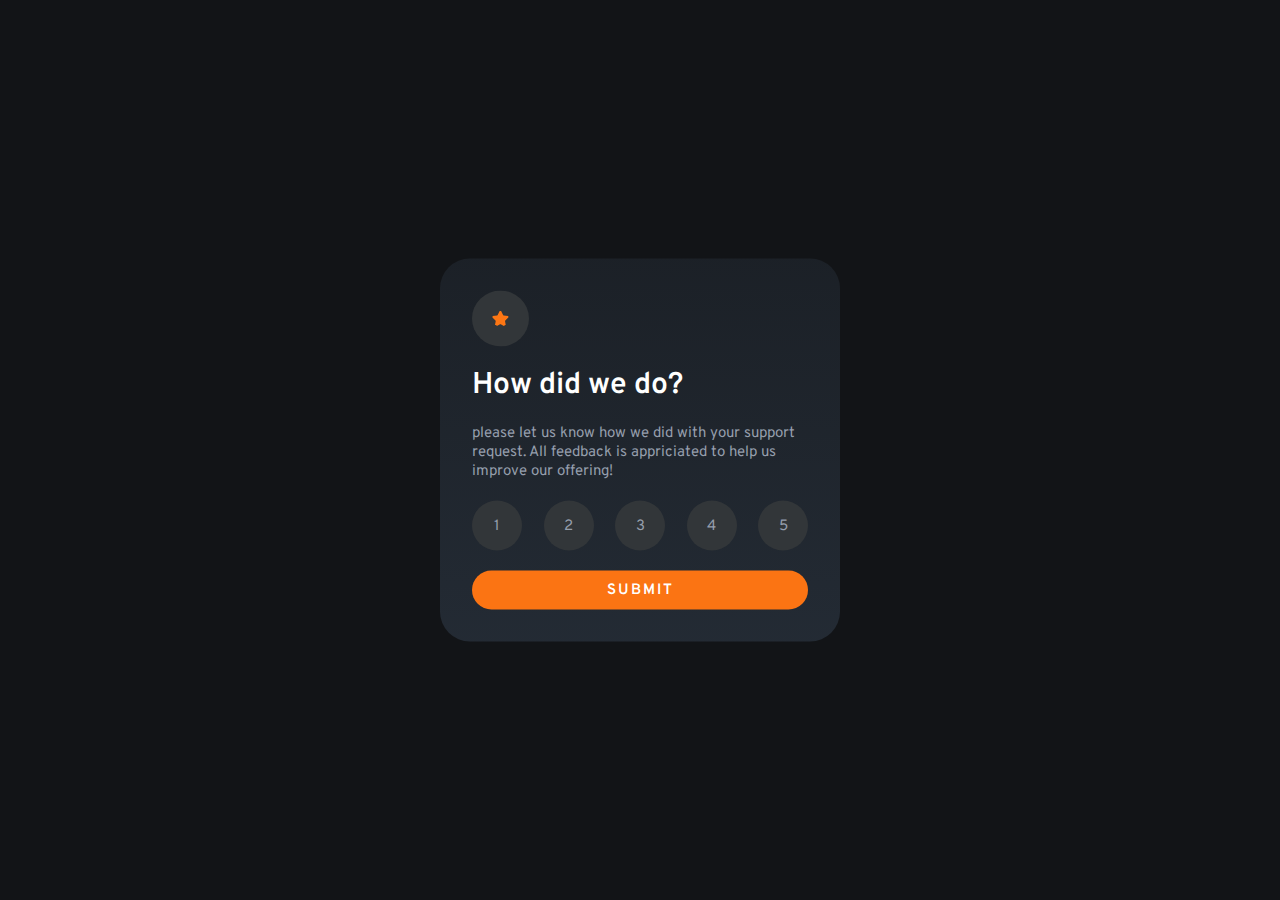
==== interactiveRatingComponent/index.html @ 20578a60 "Completed Interactive Rating Component" ====
<!DOCTYPE html>
<html lang="en">
  <head>
    <meta charset="UTF-8" />
    <meta http-equiv="X-UA-Compatible" content="IE=edge" />
    <meta name="viewport" content="width=device-width, initial-scale=1.0" />
    <link
      rel="shortcut icon"
      href="./images/favicon-32x32.png"
      type="image/x-icon"
    />
    <link
      href="https://fonts.googleapis.com/css2?family=Overpass:wght@400;700&display=swap"
      rel="stylesheet"
    />
    <link rel="stylesheet" href="./style/style.css" />
    <title>FEM | interactive rating component</title>
  </head>
  <body>
    <div class="wrapper">
      <div class="card">
        <img src="./images/icon-star.svg" alt="star icon" class="card__star" />
        <h2 class="card__heading">How did we do?</h2>
        <p class="card__paragraph">
          please let us know how we did with your support request. All feedback
          is appriciated to help us improve our offering!
        </p>
        <div class="card__rating--points">
          <p class="card__rating--number" value="1">1</p>
          <p class="card__rating--number" value="2">2</p>
          <p class="card__rating--number" value="3">3</p>
          <p class="card__rating--number" value="4">4</p>
          <p class="card__rating--number" value="5">5</p>
        </div>
        <a href="#" class="card__btn mb-zero">submit</a>
      </div>

      <!--  following code will be displayed after submiting the rating-->
      <!-- <div class="card card__grid">
        <img
          src="./images/illustration-thank-you.svg"
          alt="thank you image"
          class="card__image--thankyou block__center"
        />
        <p class="card__score">You selected 4 out of 5</p>
        <h2 class="card__heading">Thank you!</h2>
        <p class="card__paragraph text__center mb-zero">
          We appreciate you taking the time to give a rating. If you ever need
          more support,don't hesitate to get in touch!
        </p>
      </div> -->
    </div>
    <script src="./custom.js"></script>
  </body>
</html>
---- interactiveRatingComponent/style/style.css ----
:root {
  --color-primary: hsl(25, 97%, 53%);
  --color-White: hsl(0, 0%, 100%);
  --color-Light-Grey: hsl(217, 12%, 63%);
  --color-Medium-Grey: hsl(210, 7%, 21%);
  --color-Dark-Blue: hsl(213, 19%, 18%);
  --color-Very-Dark-Blue: hsl(216, 12%, 8%);
}

* {
  padding: 0;
  margin: 0;
  box-sizing: border-box;
}

html {
  font-size: 10px;
}

body {
  font-family: "Overpass", sans-serif;
  font-weight: 400;
}
.wrapper {
  height: 100vh;
  max-width: 144rem;
  background-color: var(--color-Very-Dark-Blue);
  position: relative;
}
.card {
  padding: 3.2rem;
  border-radius: 3rem;
  position: absolute;
  top: 50%;
  left: 50%;
  transform: translate(-50%, -50%);
  background-image: linear-gradient(
    to bottom,
    rgba(37, 45, 55, 0.5),
    rgba(37, 45, 55, 0.9)
  );
  width: 40rem;
}
.card > * {
  margin-bottom: 2rem;
}
.card__star {
  display: block;
  padding: 2rem;
  background-color: var(--color-Medium-Grey);
  border-radius: 50%;
}
.card__heading {
  color: var(--color-White);
  font-size: 3rem;
  font-weight: 600;
}
.card__paragraph {
  color: var(--color-Light-Grey);
  font-size: 1.5rem;
  display: block;
}
.card__rating--points {
  display: flex;
  justify-content: space-between;
  width: 100%;
}
.card__rating--number {
  display: grid;
  place-content: center;
  border-radius: 50%;
  width: 5rem;
  height: 5rem;
  border-radius: 50%;
  font-size: 1.5rem;
  background-color: var(--color-Medium-Grey);
  color: var(--color-Light-Grey);
  transition: all 0.3s;
}
.card__rating--number:hover {
  background-color: var(--color-Light-Grey);
  color: var(--color-White);
}
.active,
.active:hover,
.card__rating--number:active {
  background-color: var(--color-primary);
  color: var(--color-White);
}

.card__btn {
  display: block;
  text-decoration: none;
  color: var();
  letter-spacing: 2px;
  color: var(--color-White);
  text-align: center;
  font-size: 1.5rem;
  padding: 1rem;
  background-color: var(--color-primary);
  border-radius: 10rem;
  text-transform: uppercase;
  font-weight: 600;
  transition: all 0.3s;
}

.card__btn:hover {
  color: var(--color-primary);
  background-color: var(--color-White);
}

.card__grid {
  display: grid;
  justify-items: center;
}

.card__score {
  display: block;
  padding: 0.5rem 1.5rem;
  background-color: var(--color-Medium-Grey);
  color: var(--color-primary);
  font-size: 1.5rem;
  border-radius: 10rem;
}

.text__center {
  text-align: center;
}
.mb-zero {
  margin-bottom: 0;
}

/* for mobile views */

@media only screen and (max-width: 430px) {
  html {
    font-size: 8px;
  }
}

@media only screen and (max-width: 375px) {
  html {
    font-size: 6px;
  }
}
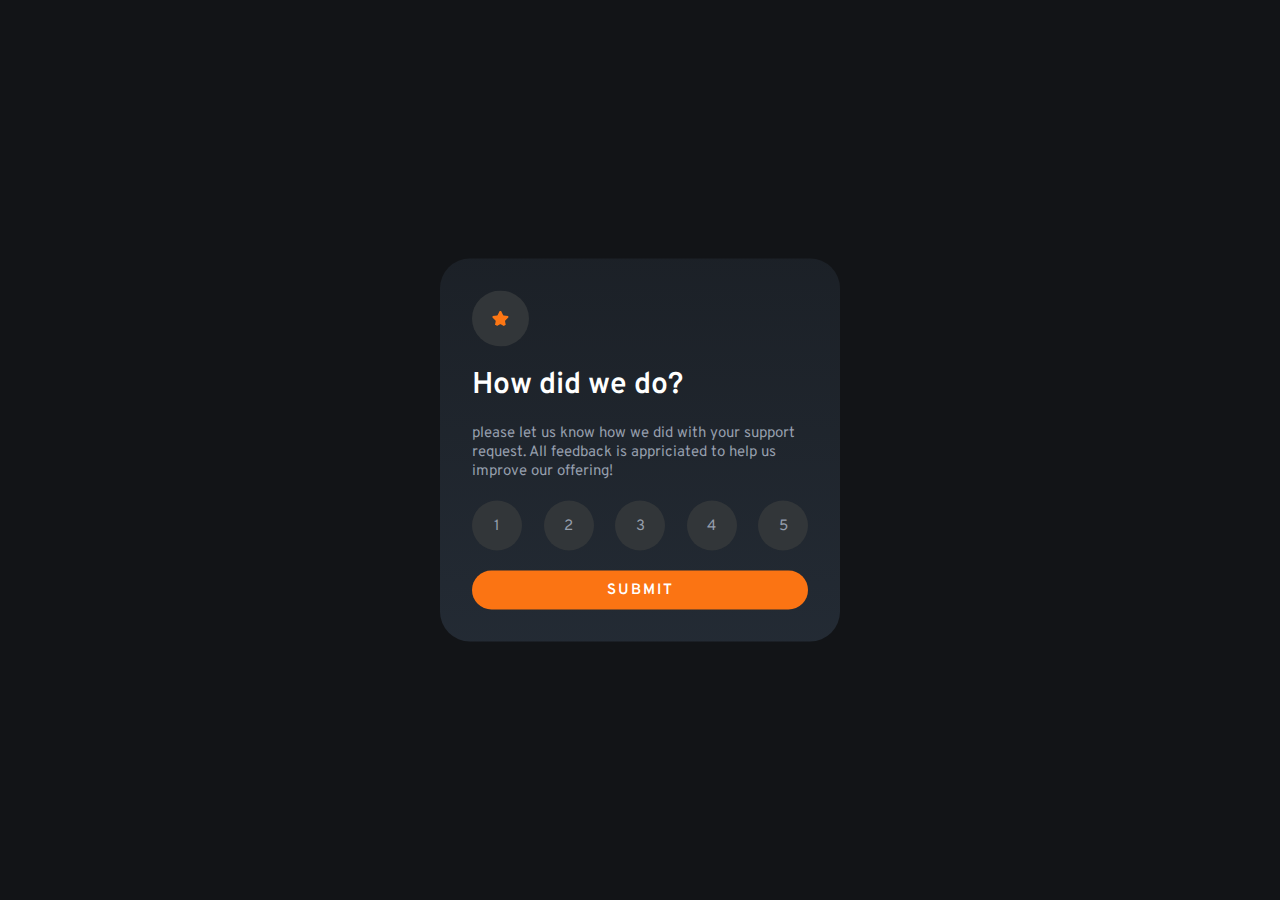
==== commit c25614f9: "Fixed html bug" ====
--- a/interactiveRatingComponent/index.html
+++ b/interactiveRatingComponent/index.html
@@ -26,11 +26,11 @@
           is appriciated to help us improve our offering!
         </p>
         <div class="card__rating--points">
-          <p class="card__rating--number" value="1">1</p>
-          <p class="card__rating--number" value="2">2</p>
-          <p class="card__rating--number" value="3">3</p>
-          <p class="card__rating--number" value="4">4</p>
-          <p class="card__rating--number" value="5">5</p>
+          <p class="card__rating--number 1">1</p>
+          <p class="card__rating--number 2">2</p>
+          <p class="card__rating--number 3">3</p>
+          <p class="card__rating--number 4">4</p>
+          <p class="card__rating--number 5">5</p>
         </div>
         <a href="#" class="card__btn mb-zero">submit</a>
       </div>
